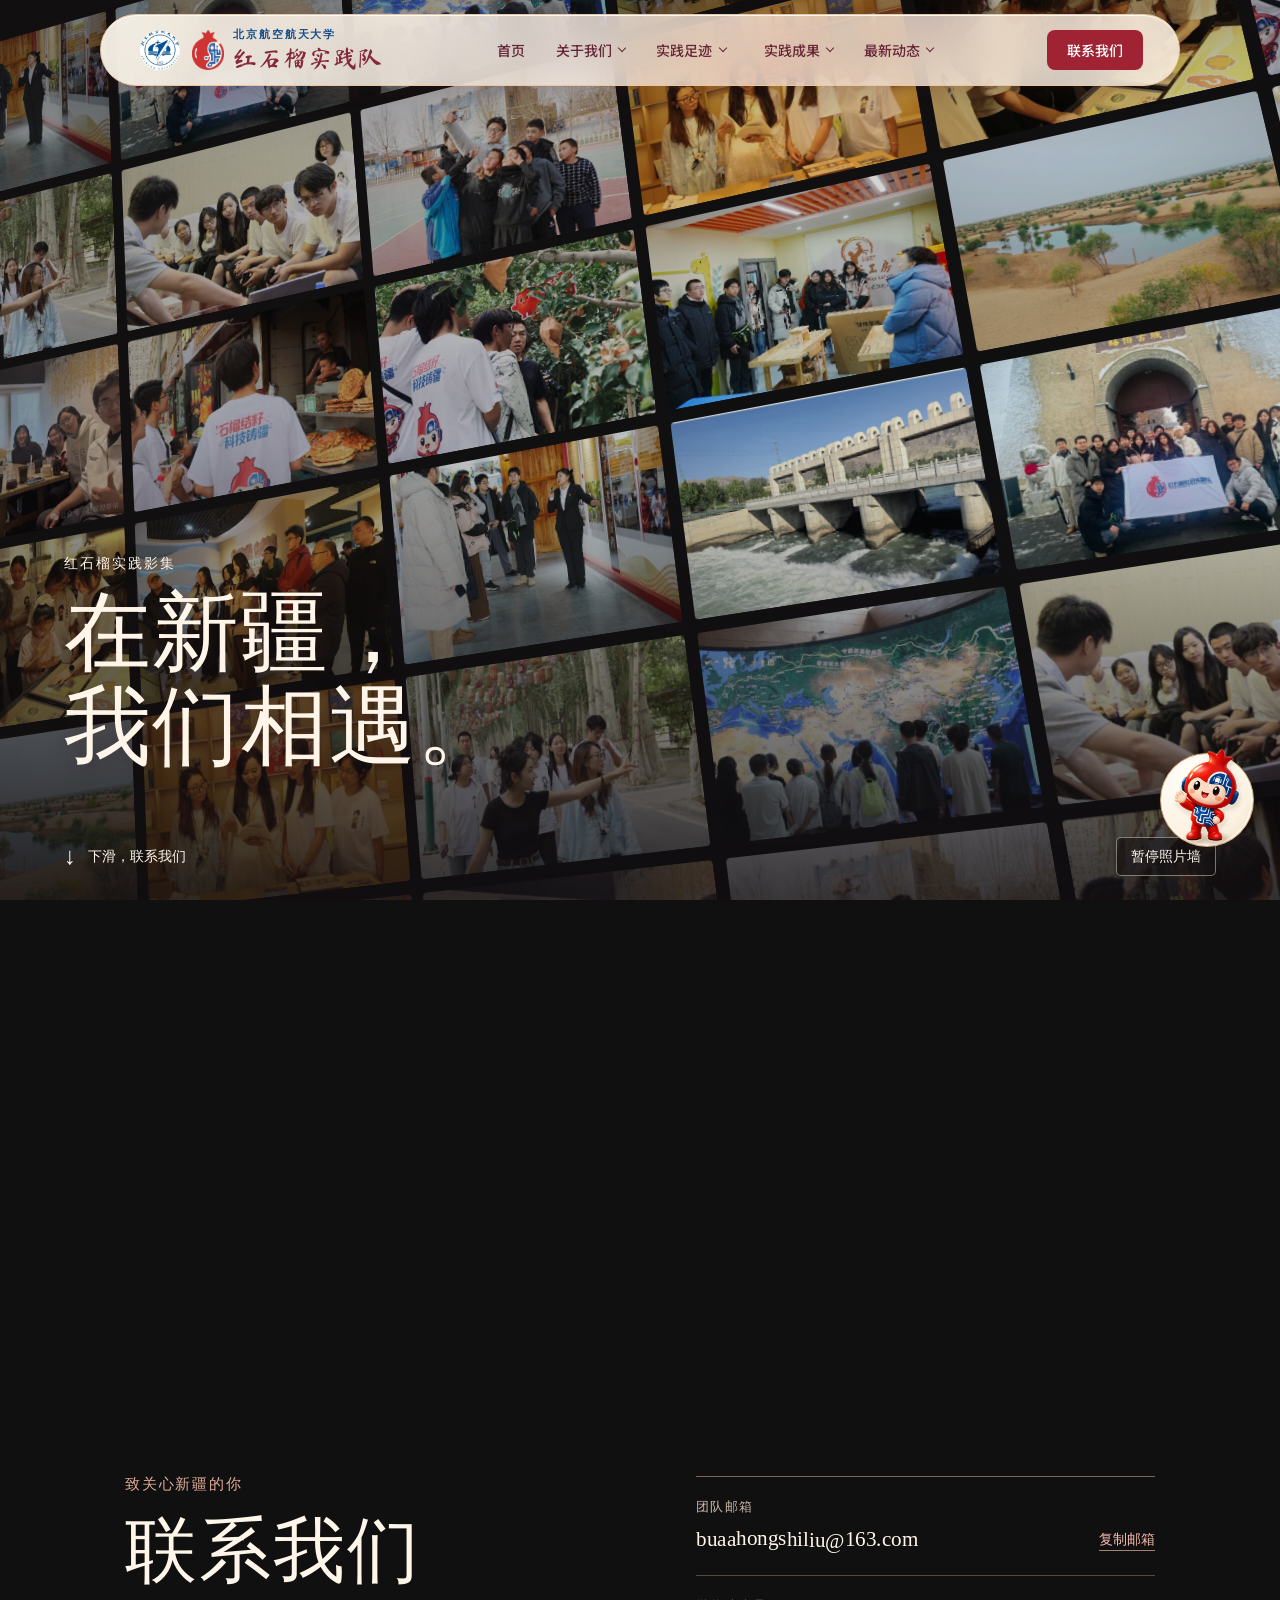
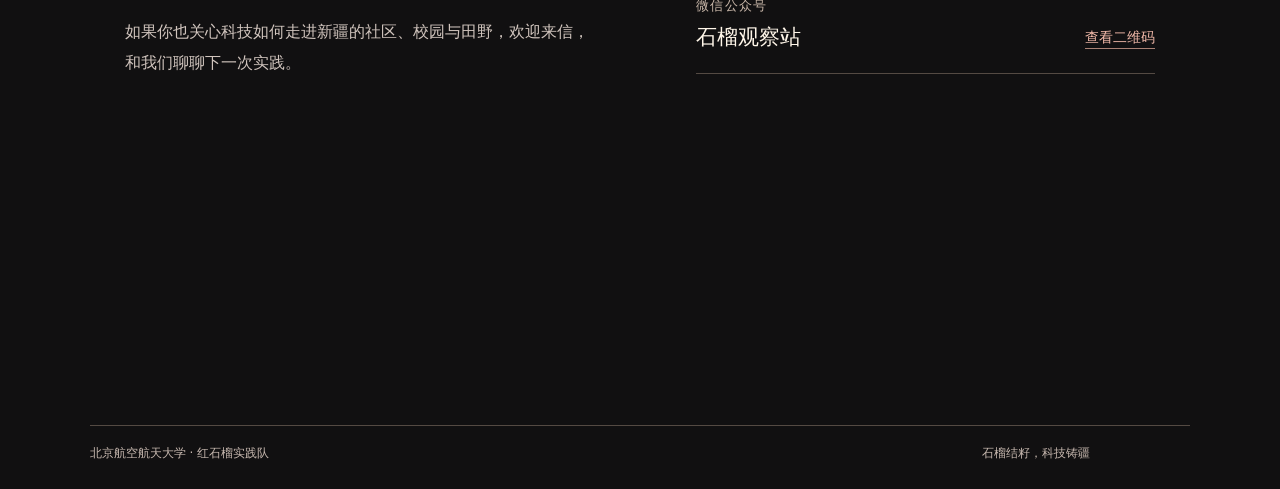
==== contact.html @ ca6a1cd0 "Publish the public-facing Red Pomegranate website" ====
<!doctype html>
<html lang="zh-CN">
<head>
  <meta charset="utf-8">
  <meta name="viewport" content="width=device-width, initial-scale=1">
  <meta name="theme-color" content="#111011">
  <title>联系我们 · 红石榴实践队</title>
<link rel="stylesheet" href="guide.css?v=wave">
<script defer src="guide-knowledge.js"></script><script defer src="guide.js?v=wave"></script>
  <link rel="stylesheet" href="style.css">
  <link rel="stylesheet" href="navbar.css?v=trail-nav-2">
  <link rel="stylesheet" href="contact.css?v=letter-pace">
</head>
<body id="top">
<a class="skip" href="#contact">跳到联系方式</a>
<header class="site-header">
  <div class="nav-inner">
    <a class="nav-brand" href="index.html#top" aria-label="北京航空航天大学红石榴实践队首页">
      <img class="school-emblem" src="assets/beihang-emblem.jpg" width="48" height="48" alt="北航校徽">
      <img class="team-emblem" src="assets/team-emblem.png" width="311" height="384" alt="红石榴实践队队徽">
      <span><small>北京航空航天大学</small><strong>红石榴实践队</strong></span>
    </a>
    <nav id="site-nav" aria-label="主导航"><a href="index.html#top">首页</a> <a href="index.html#about">关于我们</a> <a href="index.html#news">最新动态</a></nav>
    <a class="nav-contact" href="#top" aria-current="page">联系我们</a>
    <button class="nav-toggle" type="button" aria-label="打开导航菜单" aria-expanded="false" aria-controls="mobile-nav"><span aria-hidden="true"></span></button>
  </div>
  <dialog id="mobile-nav" aria-labelledby="mobile-nav-title">
    <div class="panel-head"><h2 id="mobile-nav-title">网站导航</h2><button type="button" class="nav-close" aria-label="关闭导航菜单">×</button></div>
    <div class="panel-content"></div>
  </dialog>
</header>
<main>
  <section class="gallery-scroll" aria-label="红石榴实践影集">
    <div class="gallery-stage">
      <div class="photo-wall" role="img" aria-label="实践照片墙：冬日球场上的合影、果园走访、课堂交流和新疆田野风光">
        <div class="wall-plane"></div>
      </div>
      <div class="wall-shade" aria-hidden="true"></div>
      <div class="wall-caption">
        <p>红石榴实践影集</p>
        <h1>在新疆，<br>我们相遇。</h1>
      </div>
      <div class="wall-controls">
        <a class="scroll-cue" href="#contact"><span aria-hidden="true">↓</span> 下滑，联系我们</a>
        <button type="button" id="wall-motion" aria-pressed="false" hidden>暂停照片墙</button>
      </div>
    </div>
  </section>
  <section class="contact-letter" id="contact" aria-labelledby="contact-title" tabindex="-1">
    <div class="letter-content">
      <div class="letter-intro">
        <p class="salutation" data-float-at="0">致关心新疆的你</p>
        <h2 id="contact-title" data-float-at="75">联系我们</h2>
        <p class="invitation" data-float-at="205">如果你也关心科技如何走进新疆的社区、校园与田野，欢迎来信，和我们聊聊下一次实践。</p>
      </div>
      <dl class="addresses">
        <div class="address">
          <dt data-float-at="365">团队邮箱</dt>
          <dd><a id="team-email" href="mailto:buaahongshiliu@163.com" data-float-at="415">buaahongshiliu@163.com</a><button type="button" id="copy-email" data-float-at="495" hidden>复制邮箱</button></dd>
        </div>
        <div class="address">
          <dt data-float-at="575">微信公众号</dt>
          <dd><span data-float-at="635">石榴观察站</span><a id="open-qr" href="assets/contact/wechat.png" aria-haspopup="dialog" data-float-at="705">查看二维码</a></dd>
        </div>
      </dl>
      <p class="copy-status" role="status"></p>
    </div>
  </section>
</main>
<footer class="contact-footer"><span>北京航空航天大学 · 红石榴实践队</span><span>石榴结籽，科技铸疆</span></footer>
<dialog class="qr-dialog" id="qr-dialog" aria-labelledby="qr-name">
  <form method="dialog"><button aria-label="关闭二维码" autofocus>×</button></form>
  <h2 id="qr-name">石榴观察站</h2>
  <img src="assets/contact/wechat.png" width="249" height="250" alt="红石榴实践队公众号石榴观察站的二维码">
  <p>用微信扫一扫或长按识别</p>
</dialog>
<script src="navbar.js?v=trail-nav-2"></script>
<script src="contact.js?v=letter-pace"></script>
</body>
</html>
---- guide.css ----
.shiliu-guide {
  --g-red:#962c3c;--g-ink:#342824;--g-gold:#cfaa78;
  --g-right:max(env(safe-area-inset-right),clamp(14px,2vw,36px));
  --g-bottom:max(calc(env(safe-area-inset-bottom) + 12px),clamp(16px,2.7vh,30px));
  position:fixed;z-index:8;right:var(--g-right);bottom:var(--g-bottom);
  font:400 15px/1.55 var(--body,system-ui,sans-serif);color:var(--g-ink);
}
.pet-launch {display:grid;justify-items:center;gap:3px;min-width:86px;padding:0;border:0;background:none;color:var(--g-ink);touch-action:manipulation}
.pet-stage {position:relative;display:block;width:94px;height:100px;perspective:340px}
.pet-stage::before {
  content:"";position:absolute;inset:auto 0 0;aspect-ratio:1;box-sizing:border-box;
  border:1px solid var(--g-gold);border-radius:50%;pointer-events:none;
  background:radial-gradient(circle at 32% 24%,#fffdf7 8%,#fbf1e0 66%,#ecdbbf 100%);
  box-shadow:inset 0 0 0 2px #fffaf2b3,0 3px 7px #55301e26;
}
.pet-turn,.pet-figure {display:block;width:100%;height:100%;object-fit:contain;transform-origin:52% 90%}
.pet-turn {position:relative;height:96%;transform:translateX(var(--lean,0px)) rotateY(var(--turn,0deg)) rotateX(var(--nod,0deg));transition:transform .24s ease-out}
.pet-figure {filter:drop-shadow(0 1px 1px #fff5dccc) drop-shadow(1px 3px 2px #44201329);animation:guide-idle 6s ease-in-out infinite}
.pet-shadow {position:absolute;bottom:5%;left:26%;width:48%;height:7%;border-radius:50%;background:#6743264a;filter:blur(2px);animation:guide-shadow 6s ease-in-out infinite}
.pet-caption {padding:2px 10px 3px;border:1px solid #ceaf82;border-radius:12px;background:#fff8eefa;box-shadow:0 2px 5px #361c1a21;color:#762332;font-weight:650;font-size:12px;letter-spacing:.04em;opacity:0;transform:translateY(4px);transition:opacity .24s ease-out,transform .24s ease-out}
.pet-launch:is([data-greet],:focus-visible) .pet-caption {opacity:1;transform:none;transition-duration:.5s;transition-delay:.08s}
.pet-launch:focus-visible,.shiliu-guide :is(button,a,input):focus-visible {outline:2px solid #99443b;outline-offset:3px}
.pet-launch[aria-expanded="true"] {visibility:hidden}
@keyframes guide-idle {
  0%,38%,74%,100% {transform:translate(0,0) rotate(-1deg)}
  16% {transform:translate(0,-2px) rotate(.8deg)}
  48% {transform:translate(-2px,-3px) rotate(-3deg)}
  58% {transform:translate(1px,-1px) rotate(1deg)}
}
@keyframes guide-shadow {0%,38%,74%,100% {transform:scale(1);opacity:1}16%,48%{transform:scale(.85);opacity:.72}}
.pet-arm {transform-box:view-box;transform-origin:35% 62%}
@media(prefers-reduced-motion:no-preference) {
  .pet-launch[data-greet] .pet-arm {animation:guide-wave .78s ease-in-out 1}
  .pet-launch[data-greet="left"] {--wave-out:-21deg;--wave-back:8deg}
  .pet-launch[data-greet="right"] {--wave-out:18deg;--wave-back:-8deg}
}
@keyframes guide-wave {
  0%,100% {transform:rotate(0)}
  38% {transform:rotate(var(--wave-out))}
  72% {transform:rotate(var(--wave-back))}
}
.pet-launch:active .pet-stage {transform:scale(.96)}
#guide-panel {
  position:fixed;inset:auto var(--g-right) var(--g-bottom) auto;margin:0;
  width:min(372px,calc(100vw - 28px));max-width:none;max-height:min(600px,calc(100dvh - 32px));
  padding:0;border:1px solid var(--g-gold);border-radius:20px;overflow:hidden;
  color:var(--g-ink);background:#fffaf2;box-shadow:0 12px 44px #42231f30,0 2px 8px #39271b1c;
  text-align:left;font:inherit;
}
#guide-panel[open] {display:flex;flex-direction:column;animation:guide-open .22s ease-out}
#guide-panel::backdrop {background:transparent}
@keyframes guide-open {from{opacity:0;transform:translateY(8px) scale(.985)}to{opacity:1;transform:none}}
.guide-heading {display:flex;align-items:center;gap:12px;flex:none;margin:0 18px;padding:14px 0 12px;border-bottom:1px solid #dfcba9}
.guide-portrait {display:block;width:47px;height:47px;overflow:hidden;border-radius:50%;background:#f5e6d6}
.guide-portrait img {display:block;width:68px;max-width:none;height:auto;margin:-3px 0 0 -11px}
#guide-title {margin:0;color:#842833;font:650 22px/1.25 var(--editorial,serif);letter-spacing:.04em}
.guide-heading p {margin:2px 0 0;font-size:12px;color:#755e4c;line-height:1.4}
.guide-close {margin-left:auto;width:44px;height:44px;border:0;background:transparent;color:#73584b;font:28px/1 system-ui}
.guide-scroll {min-height:0;overflow:auto;overscroll-behavior:contain;scrollbar-width:thin;padding:18px}
.guide-intro h3 {margin:0 0 5px;font:600 21px/1.4 var(--editorial,serif)}
.guide-greeting {margin:0 0 15px;color:#695850;font-size:14px}
.guide-quick,.guide-links {display:grid;gap:6px}
.guide-quick :is(a,button),.guide-links a {
  display:flex;justify-content:space-between;align-items:center;gap:10px;text-align:left;color:var(--g-red);
  font:550 14px/1.5 var(--body,system-ui);text-decoration:none;border:0;
}
.guide-quick :is(a,button) {background:#f4ece1;border-radius:8px;padding:9px 12px;min-height:42px}
.guide-quick :is(a,button)::after,.guide-links a::after {content:"→";flex:none}
.guide-quick :is(a,button):hover {background:#eee0ce}
.guide-thread:not(:empty) {margin-top:18px}
.guide-message {width:fit-content;max-width:100%;margin-top:12px;font-size:14px;line-height:1.65;overflow-wrap:anywhere}
.guide-message p {margin:0;white-space:pre-line}
.from-visitor {margin-left:auto;border-radius:12px 12px 3px 12px;background:#922e40;color:#fffaf4;padding:8px 12px}
.from-pet {border-left:2px solid #ceac77;padding:2px 0 2px 11px}
.guide-links {margin-top:8px;gap:0}
.guide-links a {padding:7px 0;border-top:1px solid #e7d8c5}
.guide-form {flex:none;display:flex;gap:6px;align-items:center;margin:0 16px 14px;border:1px solid #bc997b;border-radius:10px;padding:4px;background:#fffcf7}
.guide-form:focus-within {border-color:var(--g-red)}
.guide-form input {flex:1;min-width:0;border:0;background:transparent;color:var(--g-ink);padding:8px;font:inherit}
.guide-form input:focus-visible {outline:0}
.guide-form button {flex:none;width:40px;height:38px;background:var(--g-red);color:white;border:0;border-radius:7px;font:22px/1 system-ui}
.guide-form button:disabled {opacity:.5;cursor:default}
body:has(.shiliu-guide) footer {padding-right:100px}
body:has(.shiliu-guide) .atlas-foot small {padding-right:96px}
@media(min-width:701px) and (min-height:520px) {
  body:has(.shiliu-guide) .atlas-heading {margin-right:96px}
}
@media(max-width:650px) {
  .shiliu-guide {--g-right:max(9px,env(safe-area-inset-right));--g-bottom:calc(env(safe-area-inset-bottom) + 12px)}
  .pet-launch {min-width:50px}
  .pet-stage {width:53px;height:56px}
  .pet-caption {position:absolute;bottom:calc(100% + 4px);right:0;white-space:nowrap;pointer-events:none}
  #guide-panel {inset:auto 8px var(--g-bottom);width:auto;max-height:calc(100dvh - env(safe-area-inset-bottom) - 28px)}
  .guide-form input {font-size:16px}
  body:has(.shiliu-guide) footer,body:has(.shiliu-guide) .atlas-foot small {padding-right:50px}
}
@media(prefers-reduced-motion:reduce) {
  .shiliu-guide *,#guide-panel[open],.pet-launch:is([data-greet],:focus-visible) .pet-caption {animation:none;transition:none}
  .pet-turn,.pet-launch:active .pet-stage {transform:none}
}
---- style.css ----
@font-face {
  font-family:"Atlas Brush";
  src:url("assets/ma-shan-zheng.ttf") format("truetype");
  font-weight:400;font-display:swap;
}
:root {
  --ink:#292522;
  --red:#be3349;
  --display:"Atlas Brush","STXingkai","KaiTi",serif;
  --body:"Noto Sans SC","Source Han Sans SC","PingFang SC",system-ui,sans-serif;
  --editorial:"Noto Serif SC","Source Han Serif SC","Songti SC","SimSun",serif;
  --nav-height:clamp(58px,8svh,76px);
  --nav-gap:clamp(8px,1.6svh,16px);
  --muted:#645e57;
  --line:#dfd8ce;
  --paper:#faf8f4;
  font:16px/1.6 var(--body);
  color:var(--ink);
  background:var(--paper);
}
* {box-sizing:border-box}
body, figure, h1, h2, h3, p {margin:0}
a {color:inherit;text-decoration:none}
button {font:inherit;cursor:pointer}
:focus-visible {outline:3px solid #1b6686;outline-offset:4px}
.sr,.skip:not(:focus) {position:absolute;width:1px;height:1px;clip-path:inset(50%);overflow:hidden}
.skip:focus {position:fixed;background:white;padding:12px;z-index:10}
.wrap {width:min(1240px,92%);margin-inline:auto}
html {scroll-padding-top:calc(var(--nav-height) + var(--nav-gap) + 12px)}
.actions, figcaption, footer {display:flex;align-items:center}
a:hover {color:var(--red)}
/* The map extends behind the floating navigation. */
.atlas {
  position:relative;isolation:isolate;overflow:hidden;color:#482830;
  height:100vh;height:100svh;
  display:grid;grid-template-rows:auto minmax(0,1fr) auto;
  padding:calc(var(--nav-height) + var(--nav-gap) + 12px) max(4%,env(safe-area-inset-right)) 0;
  background-color:#fff9ef;
  background-image:radial-gradient(ellipse at 55% 25%,#ffead66b,transparent 65%),
    linear-gradient(#bc8c6511 1px,transparent 1px),linear-gradient(90deg,#bc8c6511 1px,transparent 1px);
  background-size:auto,64px 64px,64px 64px;
}
.atlas-heading {align-self:start;pointer-events:none}
.atlas-heading p,.kicker {letter-spacing:.12em;font-size:12px;color:#846156}
.atlas-heading p span {color:#bc715f;padding-inline:3px}
.atlas-heading h1 {margin:3px 0 0;font:400 clamp(36px,min(5.2vw,7svh),74px)/1.15 var(--display);letter-spacing:.025em;color:var(--red)}
.compass {position:absolute;right:4%;top:calc(var(--nav-height) + var(--nav-gap) + 16px);text-align:center;font:14px var(--editorial);color:#90604f}
.compass i {display:block;margin:4px auto;width:10px;height:21px;background:linear-gradient(90deg,#b76e5e 50%,#e6baa2 50%);clip-path:polygon(50% 0,100% 100%,50% 76%,0 100%)}
/* A stable base silhouette keeps the hover target still as the relief lifts. */
.map-plate {grid-row:1;grid-column:1;position:relative;min-height:0;min-width:0;align-self:stretch;margin:0 -2%}
#china-atlas {display:block;width:100%;height:100%;position:absolute;inset:0;overflow:hidden}
.province,.region,.visited {stroke-linejoin:round;stroke-linecap:round;vector-effect:non-scaling-stroke}
.province {fill:#efe4d4;stroke:#a8937e;stroke-width:.85}
.region {fill:#f5a79b;stroke:#ad534e;stroke-width:1.25}
.visited {stroke:#a43f47;stroke-width:.6}
.lift {pointer-events:none;transform-box:fill-box;transform-origin:40% 55%;transition:transform .52s cubic-bezier(.2,.75,.18,1),filter .52s}
.hit {pointer-events:all;cursor:pointer}
.region-name {font:600 11px var(--editorial);letter-spacing:1px;fill:#681d2d;paint-order:stroke;stroke:#ffe7d1;stroke-width:1.8px}
.show-footprints .lift {transform:translate(2px,-13px) scale(1.34);filter:drop-shadow(0 3px 0 #c87968) drop-shadow(0 4px 0 #b86e60) drop-shadow(1px 10px 5px #74312e55)}
#xinjiang:focus{outline:none}#xinjiang:focus-visible .region{stroke:#7d1e37;stroke-width:2.6}
.wash {animation:light-area 9s ease-in-out infinite;animation-delay:var(--beat);pointer-events:none}
@keyframes light-area {0%,36%,100%{opacity:.06}16%{opacity:.83}}
.atlas {grid-template-rows:minmax(0,1fr) auto;background-color:#fff8eb;
  background-image:radial-gradient(ellipse at 75% 26%,#ffd4c333,transparent 55%),linear-gradient(#b69c7a12 1px,transparent 1px),linear-gradient(90deg,#b69c7a12 1px,transparent 1px);
  background-size:auto,64px 64px,64px 64px}
.atlas-heading {grid-row:1;grid-column:1;align-self:start;justify-self:start;z-index:1;position:relative}
.atlas-heading h1 {font-size:clamp(26px,2.6vw,42px);line-height:1.15;margin:5px 0 8px}
.atlas-heading .map-hint {font-size:11px;letter-spacing:.02em;color:#765744}
.inset-name {font:8px var(--editorial);fill:#72584c}
.leader {fill:none;stroke:#923345;stroke-width:.9}
.place-name {font:650 10px var(--body);fill:#581b28;stroke:#fff7e7;stroke-width:2.7;paint-order:stroke;stroke-linejoin:round}
.touch-copy{display:none}
@media(hover:none){.mouse-copy{display:none}.touch-copy{display:inline}}
@media(max-width:700px){
  .atlas {grid-template-rows:auto minmax(0,1fr) auto}
  .atlas-heading{width:100%;max-width:none;align-self:start}
  .atlas-heading h1{font-size:28px;margin:4px 0}
  .map-plate{grid-row:2;margin:0 -3.6%}
  .place-name{font-size:12px}
}
@media(prefers-reduced-motion:reduce){.lift{transition:none}.wash{animation:none;opacity:.18}}
.atlas-foot {border-top:1px solid #cba68d80;display:grid;grid-template-columns:1fr auto 1fr;align-items:center;gap:10px;padding:clamp(5px,1.4svh,15px) 0;color:#765548;font-size:12px}
.atlas-foot small{text-align:right;font-size:11px}
.legend i {display:inline-block;width:13px;height:8px;border:1px solid #ba444d;background:#e56964;margin-right:4px}
.descend {color:#923347;padding:5px;font-size:13px}.descend:hover{color:var(--red)}
.descend b {display:inline-block;margin-left:5px;animation:drift 2.6s ease-in-out infinite}
@keyframes drift {50%{transform:translateY(3px)}}
@media(prefers-reduced-motion:reduce){.descend b{animation:none}}
@media(max-width:700px){
  html{scroll-padding-top:76px}.atlas-foot{gap:4px}.atlas-foot small{font-size:10px}
}
h2 {font:400 clamp(32px,3vw,46px)/1.3 var(--display);letter-spacing:.03em}
time {font:12px var(--body);font-variant-numeric:tabular-nums;color:var(--muted)}
h3 {font:650 21px/1.45 var(--editorial);margin:9px 0}
h3+p {color:var(--muted);font-size:14px;line-height:1.7}
.about {background:#fff1e5;padding:clamp(44px,6vw,90px) 0;margin-bottom:54px}
.about-inner {display:grid;grid-template-columns:1fr 1fr;align-items:center;gap:8%}
.about-text .kicker {color:#8b5144;margin-bottom:10px}.about-text h2{margin-bottom:6px}
.about-motto {margin-bottom:18px;color:var(--red);font:500 clamp(14px,1.1vw,15px)/1.6 var(--editorial);letter-spacing:.09em}
.about-copy p {line-height:1.9;color:#564941;margin-top:10px}
.about-text a{display:inline-block;margin-top:18px;color:var(--red);font-weight:650}
.about-inner img {display:block;width:100%;height:auto;border:6px solid #fffcf3;box-shadow:0 5px 28px #502f241a}
/* Shared reading index: two publication channels, grouped by field season. */
.news {max-width:1080px;margin-bottom:clamp(52px,7vw,96px);position:relative}
.news-anchor {position:absolute;top:0}
.news-header {display:flex;justify-content:space-between;align-items:baseline;gap:20px;border-bottom:1px solid var(--line)}
.news-header h2 {padding-bottom:15px}
.news-channels {display:flex;gap:clamp(20px,3vw,36px);align-self:stretch}
.news-channels a {display:flex;align-items:center;position:relative;color:var(--muted);min-height:44px;font-size:15px}
.news-channels a[aria-current], .news-channels a:hover {color:var(--red)}
.news-channels a[aria-current]::after {content:"";height:2px;position:absolute;inset:auto 0 -1px;background:var(--red)}
.news-group {padding:24px 0 28px}
.news-group + .news-group {border-top:1px solid var(--line)}
.season-caption {display:flex;align-items:baseline;justify-content:space-between;flex-wrap:wrap;gap:4px 16px;margin-bottom:14px}
.season-heading {margin:0;font:600 clamp(19px,2vw,25px)/1.5 var(--editorial);color:#853541}
.push-season-note {font:12px/1.6 var(--body);color:var(--muted)}
.push-grid {list-style:none;margin:0;padding:0;display:grid;grid-template-columns:repeat(auto-fit,minmax(min(228px,100%),1fr));gap:14px}
.push-item {min-width:0;display:flex}
@property --push-light-x {syntax:"<percentage>";inherits:false;initial-value:50%}
@property --push-light-y {syntax:"<percentage>";inherits:false;initial-value:0%}
.push-card {
  --push-red:#9f2333;
  display:flex;flex:1;isolation:isolate;position:relative;overflow:hidden;
  flex-direction:column;align-items:stretch;justify-content:space-between;gap:40px;
  min-height:clamp(248px,22vw,286px);padding:18px;border-radius:12px;
  background:#332720;color:var(--paper);border:1px solid #72604f;box-shadow:0 2px 7px #39291f16;
  transition:box-shadow .32s,border-color .32s;
}
.push-card:hover {color:var(--paper)}
.push-cover,.push-card::before,.push-card::after {position:absolute;inset:0;pointer-events:none}
.push-cover {width:100%;height:100%;object-fit:cover;z-index:-3;transition:transform .48s ease}
.push-card::before {content:"";z-index:-2;background:linear-gradient(180deg,#201b1740 0%,#211b173a 24%,#251d18bd 60%,#1e1714f5 100%)}
.push-card::after {
  content:"";z-index:-1;opacity:0;border-radius:inherit;
  --push-light-x:var(--pointer-x,50%);
  --push-light-y:var(--pointer-y,0%);
  box-shadow:inset 0 0 6px 2px #fff3d8cf,inset 0 0 18px 5px #e8c6a383,inset 0 0 34px 8px #e8c6a33d;
  mask-image:radial-gradient(ellipse 70% 90% at var(--push-light-x) var(--push-light-y),#000 4%,#000b 40%,transparent 100%);
  transition:opacity .38s ease,--push-light-x .19s ease-out,--push-light-y .19s ease-out;
}
.push-source {align-self:flex-start;font:500 12px/1.5 var(--body);background:#292522d9;color:var(--paper);border:1px solid #e8c6a366;border-radius:5px;padding:3px 9px}
.push-title {margin:0;color:inherit;font:600 clamp(18px,1.5vw,22px)/1.48 var(--editorial);overflow-wrap:anywhere;text-shadow:0 1px 5px #201913a6}
.push-note {display:block;margin-top:5px;color:#f0e4d5;font-size:12px}
.push-reveal {display:grid;grid-template-rows:1fr;opacity:1}
.push-clip {min-height:0;overflow:hidden}
.push-action {display:flex;align-items:center;justify-content:space-between;gap:8px;padding:8px 12px;margin-top:13px;
  background:var(--push-red);color:var(--paper);border-radius:5px;font:600 13px/1.5 var(--body)}
.push-card:focus-visible {outline:3px solid var(--push-red);outline-offset:3px}
.push-card:focus-visible::after {opacity:1}
@media (hover:hover) and (pointer:fine){
  .push-reveal {grid-template-rows:0fr;opacity:0;transition:grid-template-rows .34s cubic-bezier(.2,.7,.2,1),opacity .26s}
  .push-card:is(:hover,:focus-visible) .push-reveal {grid-template-rows:1fr;opacity:1}
  .push-card:is(:hover,:focus-visible) {border-color:#ba9a75;box-shadow:0 5px 16px #39291f26}
  .push-card:hover::after {opacity:1}
  .push-card:is(:hover,:focus-visible) .push-cover {transform:scale(1.035)}
}
@media (prefers-reduced-motion:reduce){
  .push-card,.push-cover,.push-card::after,.push-reveal {transition:none}
  .push-card::after {--push-light-x:50%;--push-light-y:0%}
  .push-card:is(:hover,:focus-visible) .push-cover {transform:none}
}
.entry-list {list-style:none;padding:0;margin:0}
.news-entry + .news-entry {border-top:1px solid var(--line)}
.entry-main {display:flex;align-items:center;gap:clamp(12px,2vw,24px);padding:14px 0}
.entry-body {min-width:0;flex:1}
.entry-title {display:block;font:550 clamp(16px,1.35vw,19px)/1.55 var(--editorial);overflow-wrap:anywhere}
.entry-arrow {color:var(--red);font-size:18px}
.entry-note,.entry-meta {color:var(--muted);font-size:12px}
.entry-main > .entry-note {white-space:nowrap}
.entry-body small {display:block;margin-top:3px}
a.entry-main:hover .entry-title, a.entry-main:focus-visible .entry-title {color:var(--red);text-decoration:underline;text-decoration-thickness:1px;text-underline-offset:4px}
.press-list .entry-main {padding-block:18px}
.entry-photo {width:clamp(88px,13vw,148px);aspect-ratio:1.65;object-fit:cover;border-radius:5px}
.entry-meta {display:flex;gap:4px 14px;align-items:baseline;flex-wrap:wrap;margin-bottom:5px}
.news-empty {margin:26px 0;color:var(--muted)}
@media(max-width:700px){
 .news-header {flex-wrap:wrap;gap:0 16px}
 .news-header h2 {padding-bottom:6px}
 .news-group {padding-block:18px}
 .push-card {min-height:235px}
 .entry-main {padding-block:12px}
 .entry-meta {gap:3px 8px}
}
footer {justify-content:space-between;padding:22px 0;font-size:12px;color:var(--muted)}
@media(max-width:700px){
 .about-inner{grid-template-columns:1fr}.about{padding:36px 0}
}
---- navbar.css ----
@font-face {
  font-family:"Pomegranate Sans";src:url("assets/nav-fonts/nav.ttf") format("truetype");
  font-weight:500;font-display:swap;
}
.site-header {
  --nav-red:#9f2333;--nav-ink:#662637;--nav-paper:#fff3e8;
  position:fixed;inset:var(--nav-gap) 0 auto;margin-inline:auto;
  width:min(1080px,92%);z-index:9;color:var(--nav-ink);
  font:500 14px/1.5 "Pomegranate Sans","Noto Sans SC",var(--body);
}
.nav-inner {
  height:var(--nav-height);padding-inline:clamp(14px,2.8vw,42px);
  display:flex;justify-content:space-between;align-items:center;gap:16px;
  border:1px solid #e8c6a3;border-radius:999px;background:var(--nav-paper);
  box-shadow:inset 0 1px 0 #ffffffdc,0 4px 18px #68221e26;
}
@supports ((backdrop-filter:blur(1px)) or (-webkit-backdrop-filter:blur(1px))){
  .nav-inner {
    background:linear-gradient(115deg,#fff9edea,#ffede5b8 65%,#fff5e8d9);
    -webkit-backdrop-filter:blur(20px) saturate(1.2);backdrop-filter:blur(20px) saturate(1.2);
  }
}
.nav-brand {display:flex;align-items:center;gap:9px;line-height:1.2;white-space:nowrap}
.nav-brand .school-emblem {width:46px;height:46px;clip-path:circle(43.3%)}
.nav-brand .team-emblem {width:auto;height:40px}
.nav-brand strong,.nav-brand small {display:block}
.nav-brand strong {font:400 24px/1.15 var(--display);color:#852a3b;margin-top:4px;letter-spacing:.04em}
.nav-brand small {font:650 11px/1.2 var(--body);letter-spacing:.17em;color:#154e8d}
.site-header a,.site-header summary,.site-header button {touch-action:manipulation;-webkit-tap-highlight-color:#9f233312}
.site-header :focus-visible {outline:2px solid currentColor;outline-offset:3px;border-radius:3px}
#site-nav {display:flex;align-items:center;gap:clamp(28px,2.4vw,36px)}
#site-nav details {position:relative}
.nav-item {position:relative;display:flex;align-items:center;gap:7px;height:48px;white-space:nowrap;cursor:pointer}
.nav-item::-webkit-details-marker {display:none}
summary.nav-item {list-style:none}
summary.nav-item::after {
  content:"";width:5px;height:5px;border-right:1px solid;border-bottom:1px solid;
  transform:translateY(-2px) rotate(45deg);transition:transform .18s;
}
details[open] > summary.nav-item::after {transform:translateY(1px) rotate(225deg)}
.nav-split {display:inline-grid;grid-template-columns:max-content 22px;align-items:center;position:relative;flex:none}
#site-nav .nav-split details {position:static}
.nav-split summary.nav-item {width:22px;justify-content:center}
.nav-item::before {
  content:"";position:absolute;left:0;bottom:5px;width:18px;height:2px;
  background:var(--nav-red);opacity:0;transition:opacity .2s;
}
.nav-item.current::before {opacity:1}
@media(hover:hover){.nav-item:hover::before {opacity:1}}
.site-header :is(.nav-item.current,.nav-item:hover,details[open] > summary) {color:var(--nav-red)}
.nav-sub {
  position:absolute;left:-16px;top:100%;width:185px;list-style:none;margin:0;padding:8px;
  border:1px solid #e5dcd2;border-radius:11px;background:#fffcf7;color:var(--nav-ink);
  box-shadow:0 7px 22px #3a241512;font-size:14px;
}
.nav-sub a,.nav-pending {display:flex;align-items:center;justify-content:space-between;min-height:40px;padding:6px 10px}
.nav-sub a {border-radius:5px}
.nav-sub a:hover,.nav-sub a[aria-current] {background:#f6e9e5;color:var(--nav-red)}
.nav-pending {color:#645d59}
.nav-pending small {font-size:11px;color:#6c625e}
.nav-contact {
  justify-self:end;display:inline-flex;align-items:center;justify-content:center;
  min-height:40px;padding-inline:20px;border-radius:8px;background:var(--nav-red);color:white;
  font-size:14px;white-space:nowrap;transition:background-color .2s;
}
.site-header .nav-contact:hover {background:#811c2a;color:white}
.nav-toggle,.nav-close {
  width:44px;height:44px;border:0;padding:0;background:none;color:inherit;cursor:pointer;
}
.nav-toggle {display:none}
.nav-toggle span {display:block;width:21px;height:9px;border-block:1.5px solid;margin:auto}
#mobile-nav {padding:0;color:var(--nav-ink);background:var(--nav-paper);border:none;font:inherit}
#mobile-nav::backdrop {background:#23171c59}
.nav-locked {overflow:hidden;scrollbar-gutter:stable}
.panel-head {display:flex;align-items:center;justify-content:space-between;border-bottom:1px solid #dcd3c9}
.panel-head h2 {font:inherit;margin:0}
.nav-close {font:normal 27px/1 Arial,sans-serif}
@media(min-width:900px) and (max-width:990px){
  .nav-inner {padding-inline:18px}
  #site-nav {gap:20px}
}
@media(max-width:899px){
  .site-header {width:calc(100% - 16px)}
  .nav-inner {padding-inline:12px;gap:7px}
  .nav-brand {gap:5px}
  .nav-brand .school-emblem {width:36px;height:36px}
  .nav-brand .team-emblem {height:32px}
  .nav-brand strong {font-size:19px}
  .nav-brand small {font-size:10px;letter-spacing:.08em}
  .nav-inner #site-nav,.nav-inner .nav-contact {display:none}
  .nav-toggle {display:block}
  #mobile-nav {
    position:fixed;inset:0 0 auto auto;margin:0;width:min(100%,420px);max-width:100%;
    max-height:100dvh;overflow:auto;overscroll-behavior:contain;border-radius:0 0 0 12px;
    padding:8px max(22px,env(safe-area-inset-right)) max(24px,env(safe-area-inset-bottom)) 22px;
  }
  #mobile-nav[open] {animation:nav-panel-in .22s ease-out}
  @keyframes nav-panel-in {from{transform:translateY(-8px);opacity:.6}to{transform:none;opacity:1}}
  #mobile-nav #site-nav {display:block}
  .nav-item {height:52px;justify-content:space-between;padding-inline:2px;border-bottom:1px solid #e0d7cc}
  .nav-item.current {color:var(--nav-red)}
  .nav-item::before {bottom:4px}
  summary.nav-item::after {margin-right:6px}
  .nav-split {display:grid;grid-template-columns:1fr 44px}
  .nav-split details {display:contents}
  .nav-split details:not([open]) > .nav-sub {display:none}
  .nav-split summary.nav-item {width:44px}
  .nav-split .nav-sub {grid-column:1 / -1}
  .nav-sub {position:static;width:auto;padding:3px 4px 8px 12px;border:0;border-radius:0;background:transparent;box-shadow:none}
  .nav-sub a,.nav-pending {min-height:44px}
  .panel-content .nav-contact {margin-top:20px;min-height:44px}
}
@media(prefers-reduced-motion:reduce){
  .site-header,.site-header *,.site-header ::before,.site-header ::after {transition:none!important;animation:none!important}
}
---- contact.css ----
:root {--night:#111011;--ivory:#fff6e9;background:var(--night)}
body {background:var(--night);color:var(--ivory)}
.skip:focus {z-index:12;color:#54262c}
.gallery-scroll {position:relative;height:165vh;height:165svh}
.gallery-stage {
  height:100vh;height:100svh;position:sticky;top:0;isolation:isolate;overflow:hidden;
  background:var(--night);--blackout:0;
}
.photo-wall {position:absolute;inset:0;perspective:1500px;overflow:hidden;
  background:var(--night) url("assets/contact/winter-court.webp") center 42%/cover no-repeat}
.wall-ready .photo-wall {background:var(--night)}
.wall-plane {
  position:absolute;left:52%;top:49%;display:flex;gap:var(--gutter);width:max-content;
  height:145%;--tile:clamp(170px,23vw,440px);--gutter:clamp(7px,1vw,16px);
  transform-style:preserve-3d;
  transform:translate(-50%,-50%) rotateX(12deg) rotateY(-16deg) rotateZ(-7deg);
}
.wall-column {width:var(--tile);flex:none;transform-style:preserve-3d;position:relative}
.wall-track {position:absolute;inset:0 0 auto;transform-style:preserve-3d;
  animation:column-drift var(--duration) linear var(--phase) infinite}
.wall-sequence {display:grid;gap:var(--gutter);padding-bottom:var(--gutter);transform-style:preserve-3d}
.wall-tile {margin:0;position:relative;aspect-ratio:1.48;transform-style:preserve-3d}
.wall-tile img {width:100%;height:100%;object-fit:cover;display:block;border-radius:4px;
  opacity:.87;transition:transform .42s ease,opacity .35s,box-shadow .4s}
@keyframes column-drift {from{transform:translateY(0)}to{transform:translateY(-50%)}}
@media(hover:hover) and (prefers-reduced-motion:no-preference) {
  .wall-tile:hover {z-index:1}
  .wall-tile:hover img {opacity:1;transform:translateZ(34px) scale(1.045);box-shadow:0 14px 35px #0009}
}
.gallery-stage[data-paused] .wall-track,.gallery-stage[data-away] .wall-track {animation-play-state:paused}
.wall-shade,.gallery-stage::after {position:absolute;inset:0;pointer-events:none}
.wall-shade {background:linear-gradient(90deg,#130f1054,transparent 60%),
  linear-gradient(0deg,#100d10c9,transparent 51%,#100d1010 83%,#100d1042)}
.gallery-stage::after {content:"";z-index:3;background:var(--night);opacity:var(--blackout)}
.wall-caption,.wall-controls {position:absolute;left:max(5vw,24px);right:max(5vw,24px);z-index:1}
.wall-caption {bottom:clamp(95px,14svh,158px);pointer-events:none;text-shadow:0 2px 20px #25141877}
.wall-caption p {margin-bottom:12px;font:500 14px/1.5 var(--body);letter-spacing:.14em}
.wall-caption h1 {margin:0;font:550 clamp(54px,6.8vw,112px)/1.08 var(--editorial);letter-spacing:.015em}
.wall-controls {bottom:max(22px,env(safe-area-inset-bottom));display:flex;align-items:center;justify-content:space-between}
.scroll-cue,#wall-motion {color:#fff7ec;font:500 14px/1.5 var(--body);padding:10px 0}
.scroll-cue {display:inline-flex;align-items:center;gap:12px}
.scroll-cue span {font:24px/1 Georgia,serif}
#wall-motion {background:#15121494;border:1px solid #fff5dc70;border-radius:5px;padding:8px 14px}
.scroll-cue:hover,#wall-motion:hover {color:#ffd9bb}
.contact-letter {position:relative;display:grid;align-items:center;min-height:100vh;min-height:100svh;
  margin-top:-40svh;pointer-events:none;
  padding:clamp(94px,13svh,160px) max(7vw,24px);scroll-margin-top:0}
.letter-content {width:min(1030px,100%);margin:auto;position:relative;display:grid;
  grid-template-columns:minmax(0,1.05fr) minmax(0,1fr);gap:clamp(32px,7vw,110px);align-items:center;pointer-events:auto}
.salutation {color:#e1ac98;font:500 15px/1.6 var(--editorial);letter-spacing:.12em}
.letter-intro h2 {margin:15px 0 25px;color:#fff5e8;font:500 clamp(48px,5.6vw,88px)/1.14 var(--editorial)}
#contact-title {overflow:clip}
.float-text {position:relative}
.float-readable {user-select:none}
.float-glyph {display:inline-block;transform-origin:50% 0}
.float-ready :is(.addresses,.address) {position:relative;border-color:transparent}
.float-rule {position:absolute;left:0;right:0;height:1px;pointer-events:none;transform-origin:left}
.top-rule {top:-1px;background:#78655b}
.bottom-rule {bottom:-1px;background:#544a43}
.float-ready :is(#copy-email,#open-qr) {text-decoration:none}
.float-ready :is(#copy-email,#open-qr) .float-text {display:inline-block}
.action-rule {bottom:-1px;background:#a98174}
.addresses :focus-visible :is(.float-glyph,.action-rule) {opacity:1 !important;transform:none !important}
.invitation {max-width:29em;font:400 clamp(16px,1.25vw,19px)/1.9 var(--body);color:#d0c4bd}
.addresses {margin:0;border-top:1px solid #78655b}
.address {padding:20px 0 17px;border-bottom:1px solid #544a43}
.address dt {font-size:13px;color:#cbb9ab;letter-spacing:.09em}
.address dd {margin:3px 0 0;display:flex;align-items:center;justify-content:space-between;flex-wrap:wrap;
  gap:4px 12px;font:500 clamp(20px,1.65vw,27px)/1.55 var(--editorial)}
#team-email {font-family:Georgia,var(--editorial);overflow-wrap:anywhere}
#open-qr,#copy-email {padding:8px 0;border:0;background:none;color:#f4bbab;font:500 14px/1.5 var(--body);
  text-decoration:underline;text-underline-offset:5px;text-decoration-color:#a98174}
#team-email:hover,#open-qr:hover,#copy-email:hover {color:#fff5e8}
.copy-status {position:absolute;right:0;top:100%;margin:8px 0;color:#e5c1ad;font-size:13px}
.contact-footer {width:86%;margin:auto;padding:18px 0 26px;border-top:1px solid #544a43;
  display:flex;justify-content:space-between;gap:10px;flex-wrap:wrap;color:#c7b8af;font-size:12px}
.qr-dialog {width:min(304px,88vw);border:1px solid #d8c7b8;border-radius:11px;background:#fffcf6;
  color:#342d2b;padding:26px;text-align:center}
.qr-dialog::backdrop {background:#171415b3}
.qr-dialog button {position:absolute;right:6px;top:4px;width:42px;height:42px;border:0;background:none;font:24px Arial;color:#64564d}
.qr-dialog h2 {font:600 24px/1.6 var(--editorial);color:#8c2739}
.qr-dialog img {display:block;width:196px;max-width:100%;height:auto;margin:12px auto}
.qr-dialog p {font-size:13px;color:#64564d}
@media(prefers-reduced-motion:no-preference){
  html {scroll-behavior:smooth}
  .contact-letter {scroll-margin-top:calc(0px - var(--nav-height) - var(--nav-gap) - 12px)}
}
@media(max-width:760px) {
  .letter-content {grid-template-columns:minmax(0,1fr);gap:32px}
  .contact-letter {padding-inline:max(6vw,22px)}
  .wall-plane {--tile:clamp(156px,44vw,300px);height:138%;perspective-origin:center}
  .address {padding:13px 0}
  .contact-footer {width:88%}
}
@media(prefers-reduced-motion:reduce) {
  .gallery-scroll,.gallery-stage {height:100svh}
  .gallery-stage {position:relative}
  .contact-letter {margin-top:0}
  .wall-track {animation-play-state:paused}
  #wall-motion {display:none}
  .gallery-stage::after {opacity:0}
}
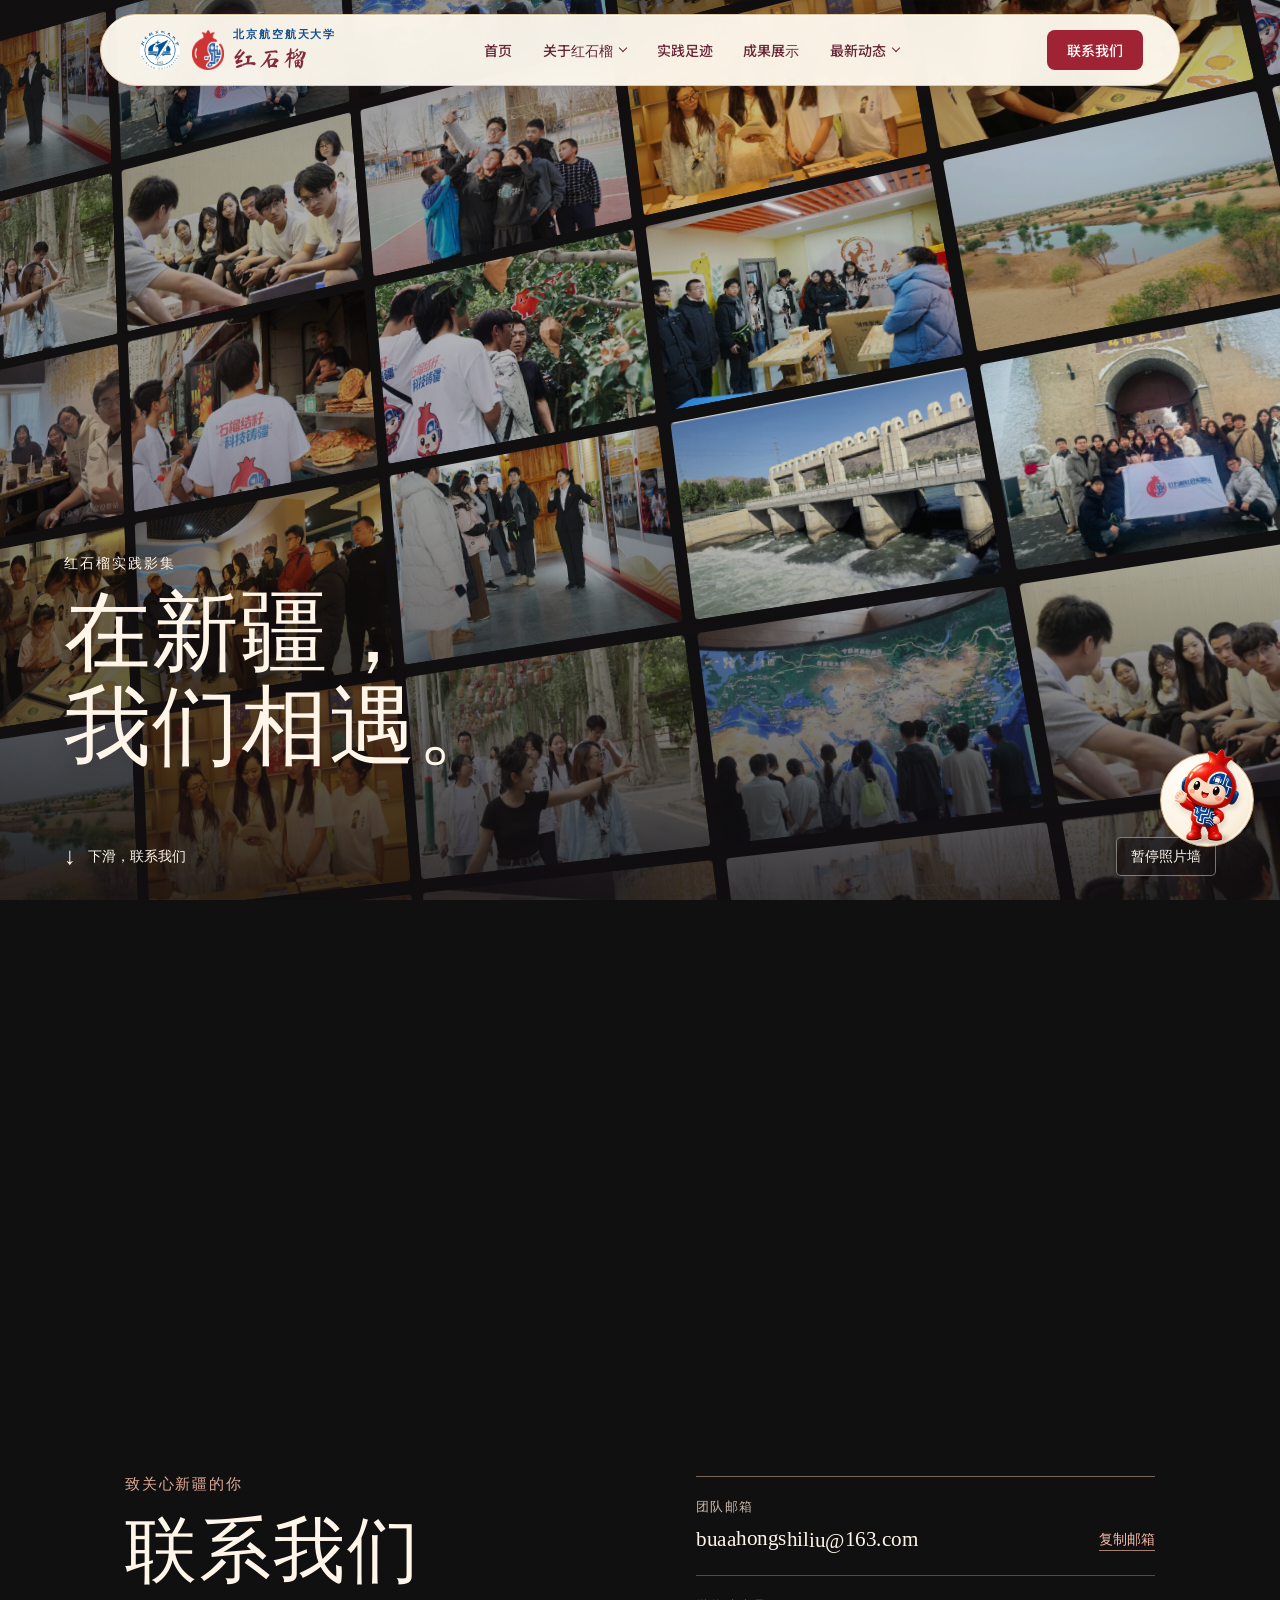
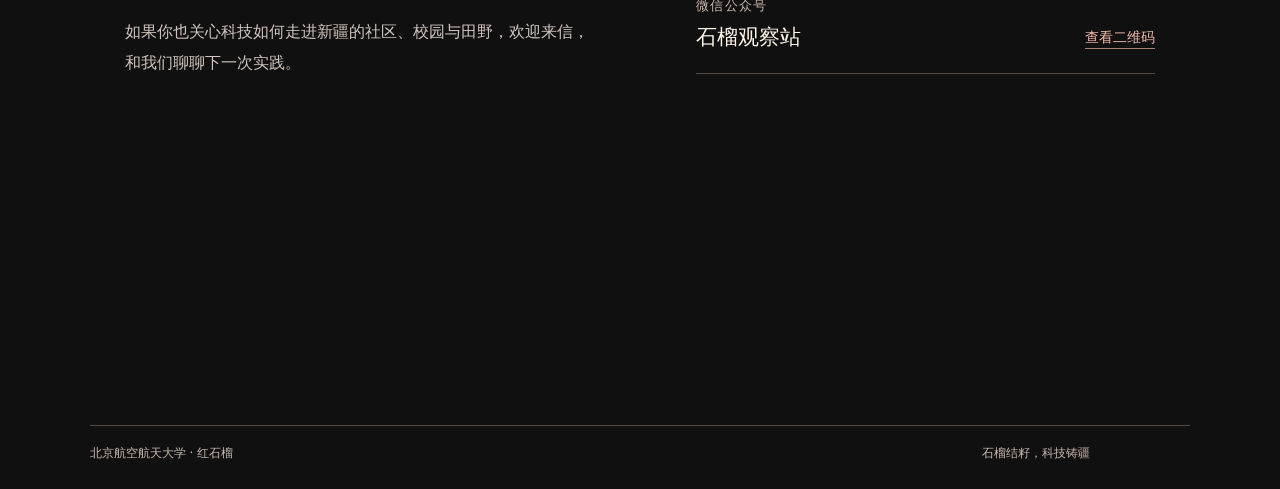
==== commit a80da8c6: "Publish organization pages and navigation" ====
--- a/contact.html
+++ b/contact.html
@@ -4,24 +4,33 @@
   <meta charset="utf-8">
   <meta name="viewport" content="width=device-width, initial-scale=1">
   <meta name="theme-color" content="#111011">
-  <title>联系我们 · 红石榴实践队</title>
+  <title>联系我们 · 北航红石榴</title>
 <link rel="stylesheet" href="guide.css?v=wave">
 <script defer src="guide-knowledge.js"></script><script defer src="guide.js?v=wave"></script>
   <link rel="stylesheet" href="style.css">
-  <link rel="stylesheet" href="navbar.css?v=trail-nav-2">
+  <link rel="stylesheet" href="navbar.css?v=organizations">
   <link rel="stylesheet" href="contact.css?v=letter-pace">
 </head>
 <body id="top">
 <a class="skip" href="#contact">跳到联系方式</a>
 <header class="site-header">
   <div class="nav-inner">
-    <a class="nav-brand" href="index.html#top" aria-label="北京航空航天大学红石榴实践队首页">
+    <a class="nav-brand" href="index.html#top" aria-label="北航红石榴首页">
       <img class="school-emblem" src="assets/beihang-emblem.jpg" width="48" height="48" alt="北航校徽">
       <img class="team-emblem" src="assets/team-emblem.png" width="311" height="384" alt="红石榴实践队队徽">
-      <span><small>北京航空航天大学</small><strong>红石榴实践队</strong></span>
+      <span><small>北京航空航天大学</small><strong>红石榴</strong></span>
     </a>
-    <nav id="site-nav" aria-label="主导航"><a href="index.html#top">首页</a> <a href="index.html#about">关于我们</a> <a href="index.html#news">最新动态</a></nav>
+    <nav id="site-nav" aria-label="主导航">
+      <a class="nav-item" href="index.html#top">首页</a>
+      <details><summary class="nav-item" aria-controls="org-menu">关于红石榴</summary>
+        <ul id="org-menu" class="nav-sub org-menu"><li><a href="about.html">红石榴总览</a></li><li><a href="station.html">党建工作站<small>在疆站点与校地共建</small></a></li><li><a href="studio.html">红石榴工作室<small>工作室沿革与育人实践</small></a></li><li><a href="team.html">红石榴实践队<small>寒暑假调研与队伍记录</small></a></li><li><a href="speakers.html">红石榴宣讲团<small>宣讲作品与活动现场</small></a></li><li><a href="digital-studio.html">数字共创社<small>数字作品与创作交流</small></a></li></ul></details>
+      <a class="nav-item" href="fieldwork.html">实践足迹</a>
+      <a class="nav-item" href="results.html">成果展示</a>
+      <details><summary class="nav-item" aria-controls="news-menu">最新动态</summary><ul class="nav-sub" id="news-menu">
+        <li><a href="index.html#wechat-posts">公众号推送</a></li><li><a href="press.html">新闻报道</a></li></ul></details>
+    </nav>
     <a class="nav-contact" href="#top" aria-current="page">联系我们</a>
+    <noscript><a class="nav-fallback" href="about.html">组织总览</a></noscript>
     <button class="nav-toggle" type="button" aria-label="打开导航菜单" aria-expanded="false" aria-controls="mobile-nav"><span aria-hidden="true"></span></button>
   </div>
   <dialog id="mobile-nav" aria-labelledby="mobile-nav-title">
@@ -67,14 +76,14 @@
     </div>
   </section>
 </main>
-<footer class="contact-footer"><span>北京航空航天大学 · 红石榴实践队</span><span>石榴结籽，科技铸疆</span></footer>
+<footer class="contact-footer"><span>北京航空航天大学 · 红石榴</span><span>石榴结籽，科技铸疆</span></footer>
 <dialog class="qr-dialog" id="qr-dialog" aria-labelledby="qr-name">
   <form method="dialog"><button aria-label="关闭二维码" autofocus>×</button></form>
   <h2 id="qr-name">石榴观察站</h2>
   <img src="assets/contact/wechat.png" width="249" height="250" alt="红石榴实践队公众号石榴观察站的二维码">
   <p>用微信扫一扫或长按识别</p>
 </dialog>
-<script src="navbar.js?v=trail-nav-2"></script>
+<script src="navbar.js?v=organizations"></script>
 <script src="contact.js?v=letter-pace"></script>
 </body>
 </html>
--- a/navbar.css
+++ b/navbar.css
@@ -14,11 +14,13 @@
   border:1px solid #e8c6a3;border-radius:999px;background:var(--nav-paper);
   box-shadow:inset 0 1px 0 #ffffffdc,0 4px 18px #68221e26;
 }
+.nav-inner {transition:background-color .24s,border-color .24s}
 @supports ((backdrop-filter:blur(1px)) or (-webkit-backdrop-filter:blur(1px))){
   .nav-inner {
-    background:linear-gradient(115deg,#fff9edea,#ffede5b8 65%,#fff5e8d9);
+    background:rgba(255,250,240,.95);
     -webkit-backdrop-filter:blur(20px) saturate(1.2);backdrop-filter:blur(20px) saturate(1.2);
   }
+  [data-home]:not(.is-scrolled) .nav-inner {background-color:rgba(255,250,240,.82)}
 }
 .nav-brand {display:flex;align-items:center;gap:9px;line-height:1.2;white-space:nowrap}
 .nav-brand .school-emblem {width:46px;height:46px;clip-path:circle(43.3%)}
@@ -38,9 +40,6 @@
   transform:translateY(-2px) rotate(45deg);transition:transform .18s;
 }
 details[open] > summary.nav-item::after {transform:translateY(1px) rotate(225deg)}
-.nav-split {display:inline-grid;grid-template-columns:max-content 22px;align-items:center;position:relative;flex:none}
-#site-nav .nav-split details {position:static}
-.nav-split summary.nav-item {width:22px;justify-content:center}
 .nav-item::before {
   content:"";position:absolute;left:0;bottom:5px;width:18px;height:2px;
   background:var(--nav-red);opacity:0;transition:opacity .2s;
@@ -53,11 +52,16 @@
   border:1px solid #e5dcd2;border-radius:11px;background:#fffcf7;color:var(--nav-ink);
   box-shadow:0 7px 22px #3a241512;font-size:14px;
 }
-.nav-sub a,.nav-pending {display:flex;align-items:center;justify-content:space-between;min-height:40px;padding:6px 10px}
+.nav-sub a {display:flex;align-items:center;justify-content:space-between;min-height:40px;padding:6px 10px}
 .nav-sub a {border-radius:5px}
+.org-menu {width:392px;background:#fffaf0;padding:10px}
+.org-menu li:first-child {grid-column:1/-1;border-bottom:1px solid #e7dac8;padding-bottom:4px;margin-bottom:4px}
+.org-menu li:first-child a {font:600 17px/1.5 var(--editorial);color:#852a3b}
+.org-menu a {display:block;padding:8px 10px}
+.org-menu small {display:block;font:400 12px/1.6 var(--body);color:#665a50}
+details[open] > .org-menu {display:grid;grid-template-columns:1fr 1fr;column-gap:8px}
+.nav-fallback {display:none}
 .nav-sub a:hover,.nav-sub a[aria-current] {background:#f6e9e5;color:var(--nav-red)}
-.nav-pending {color:#645d59}
-.nav-pending small {font-size:11px;color:#6c625e}
 .nav-contact {
   justify-self:end;display:inline-flex;align-items:center;justify-content:center;
   min-height:40px;padding-inline:20px;border-radius:8px;background:var(--nav-red);color:white;
@@ -89,6 +93,8 @@
   .nav-brand small {font-size:10px;letter-spacing:.08em}
   .nav-inner #site-nav,.nav-inner .nav-contact {display:none}
   .nav-toggle {display:block}
+  .site-header:not(.nav-ready) .nav-toggle {display:none}
+  .nav-fallback {display:block}
   #mobile-nav {
     position:fixed;inset:0 0 auto auto;margin:0;width:min(100%,420px);max-width:100%;
     max-height:100dvh;overflow:auto;overscroll-behavior:contain;border-radius:0 0 0 12px;
@@ -101,13 +107,9 @@
   .nav-item.current {color:var(--nav-red)}
   .nav-item::before {bottom:4px}
   summary.nav-item::after {margin-right:6px}
-  .nav-split {display:grid;grid-template-columns:1fr 44px}
-  .nav-split details {display:contents}
-  .nav-split details:not([open]) > .nav-sub {display:none}
-  .nav-split summary.nav-item {width:44px}
-  .nav-split .nav-sub {grid-column:1 / -1}
   .nav-sub {position:static;width:auto;padding:3px 4px 8px 12px;border:0;border-radius:0;background:transparent;box-shadow:none}
-  .nav-sub a,.nav-pending {min-height:44px}
+  .nav-sub a {min-height:44px}
+  details[open] > .org-menu {display:block}
   .panel-content .nav-contact {margin-top:20px;min-height:44px}
 }
 @media(prefers-reduced-motion:reduce){
